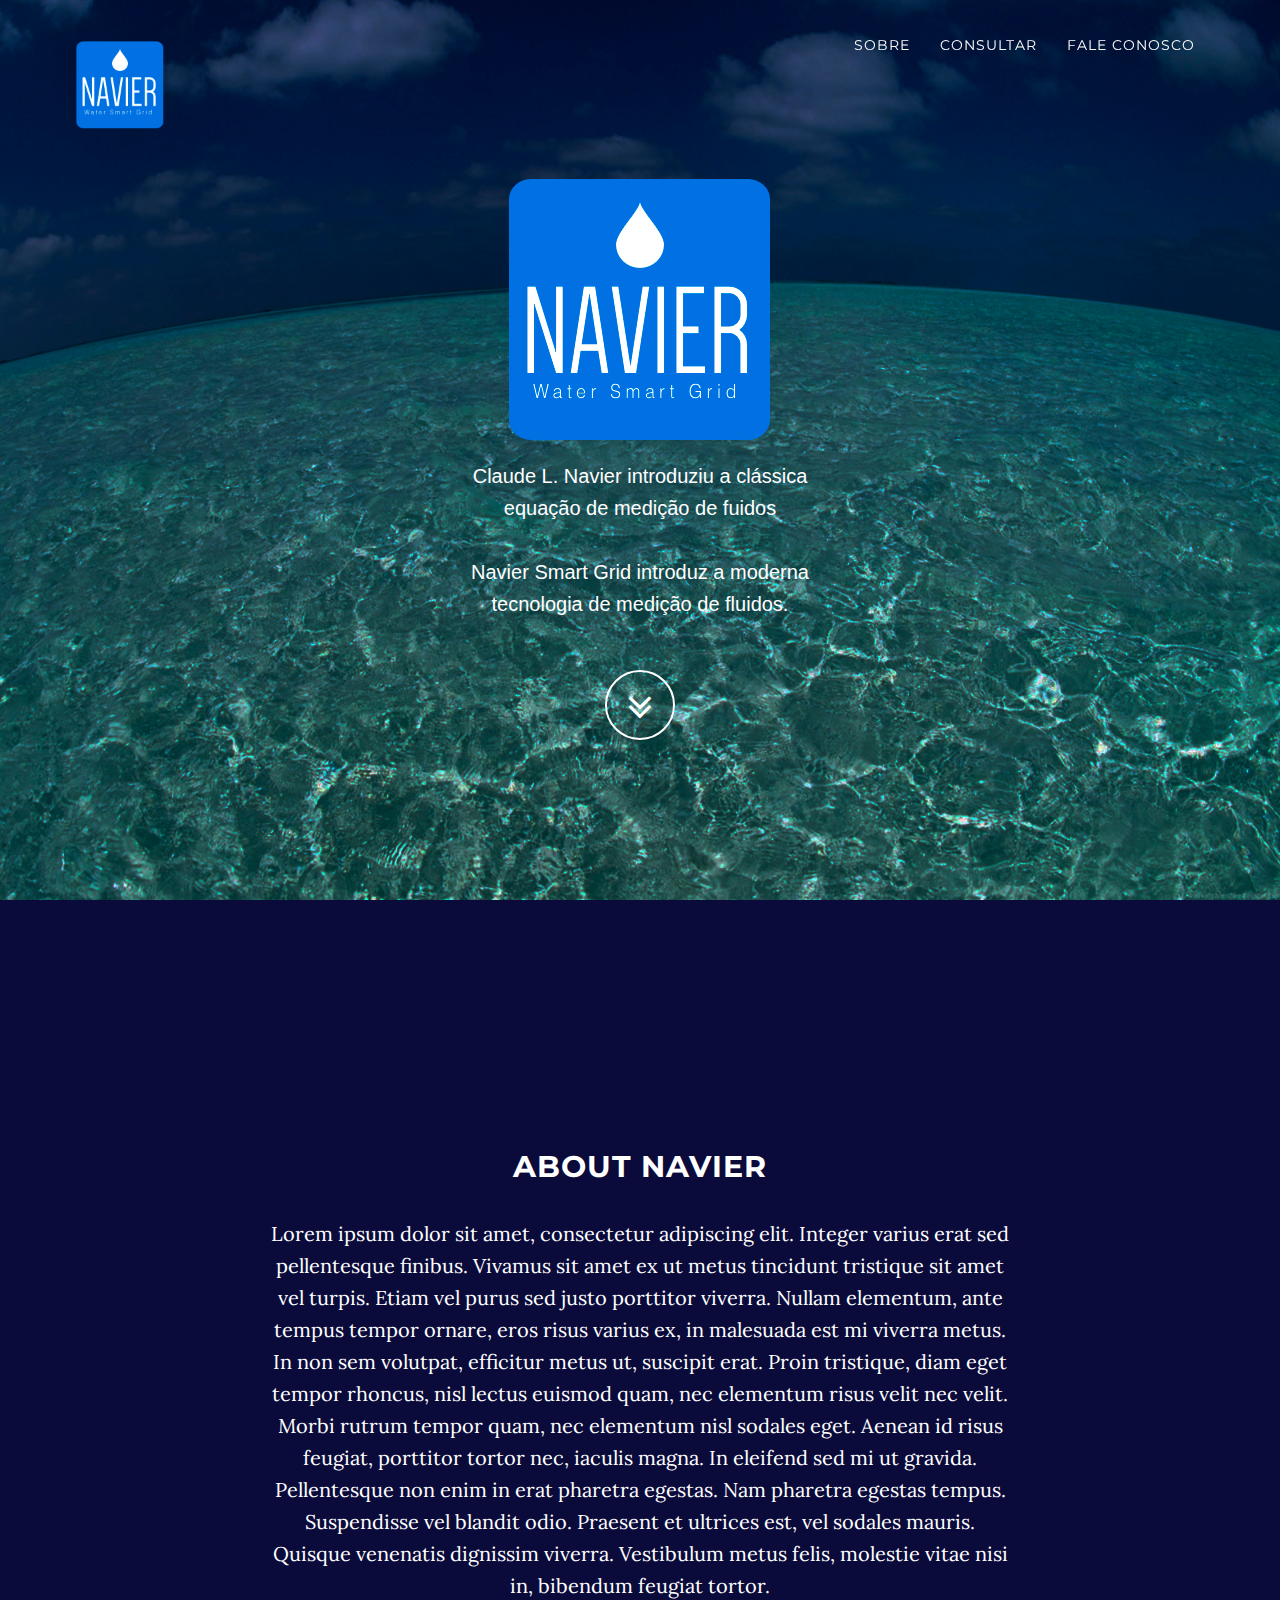
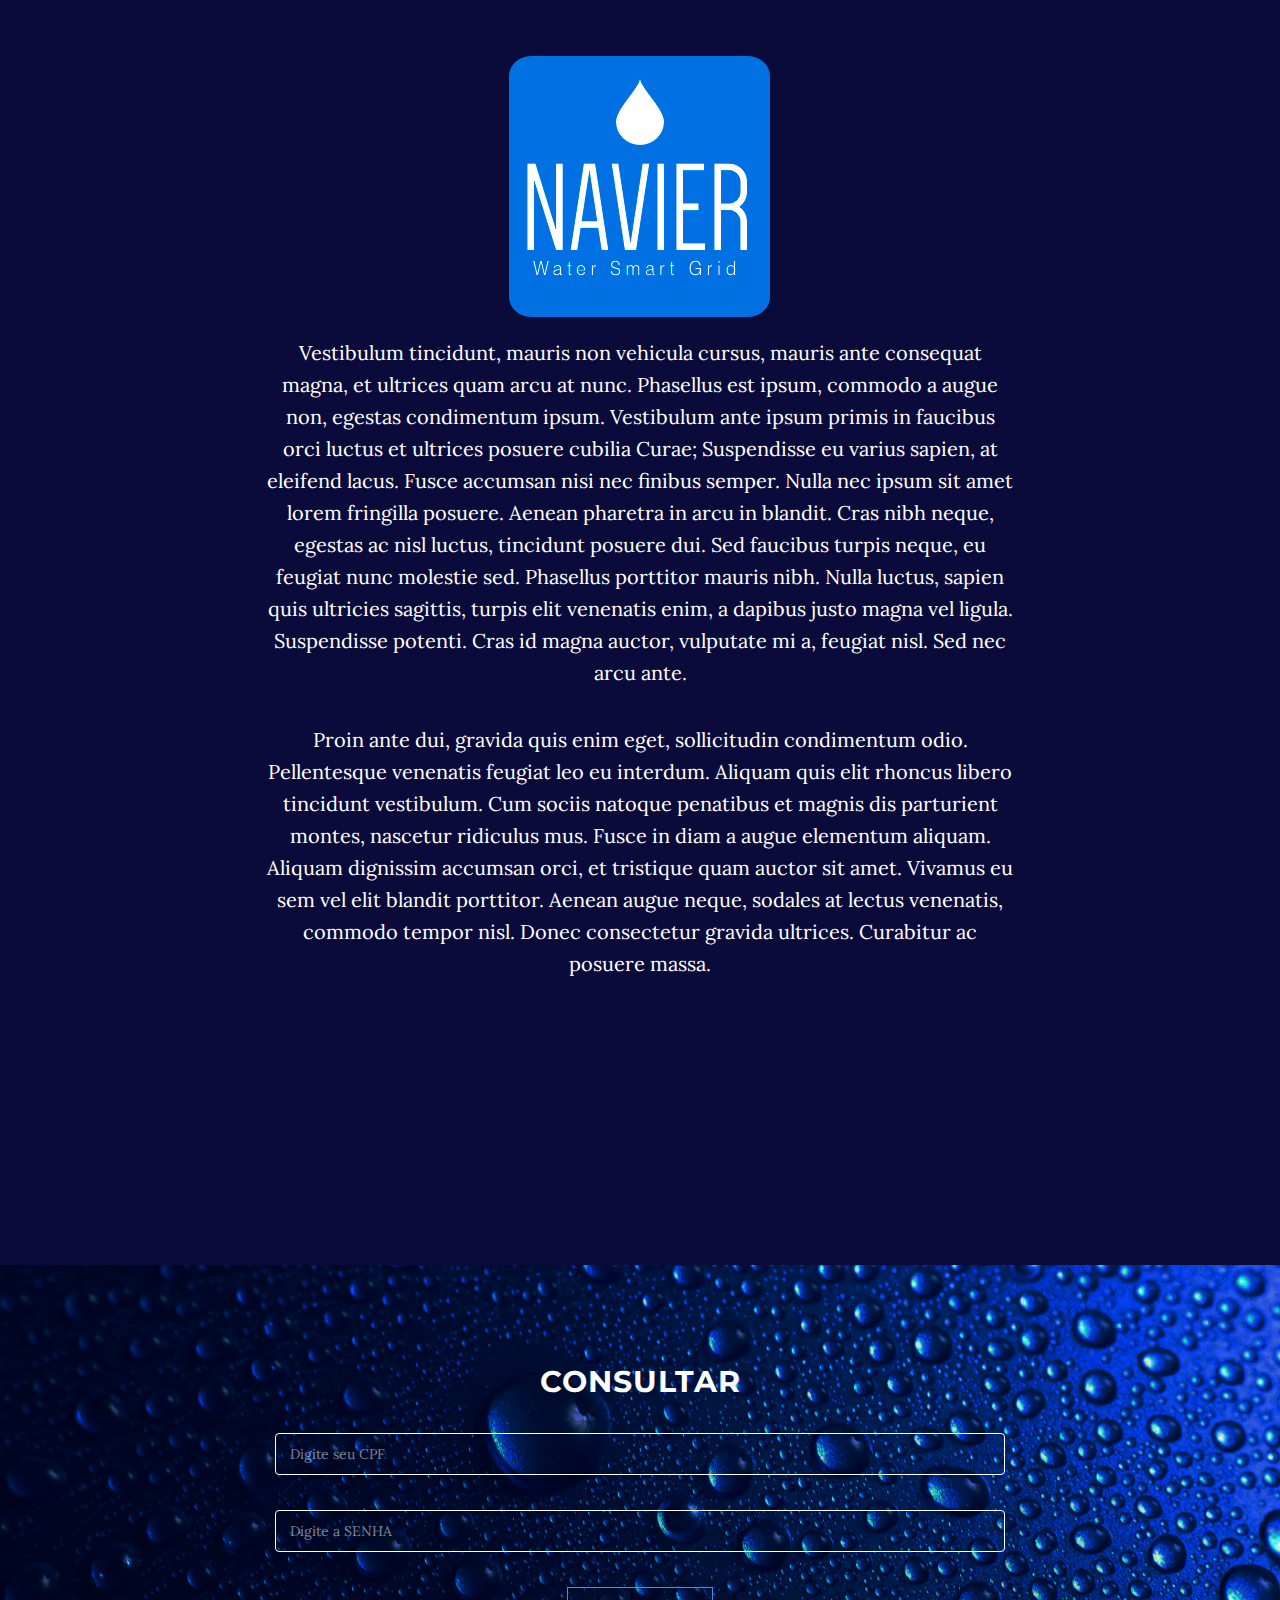
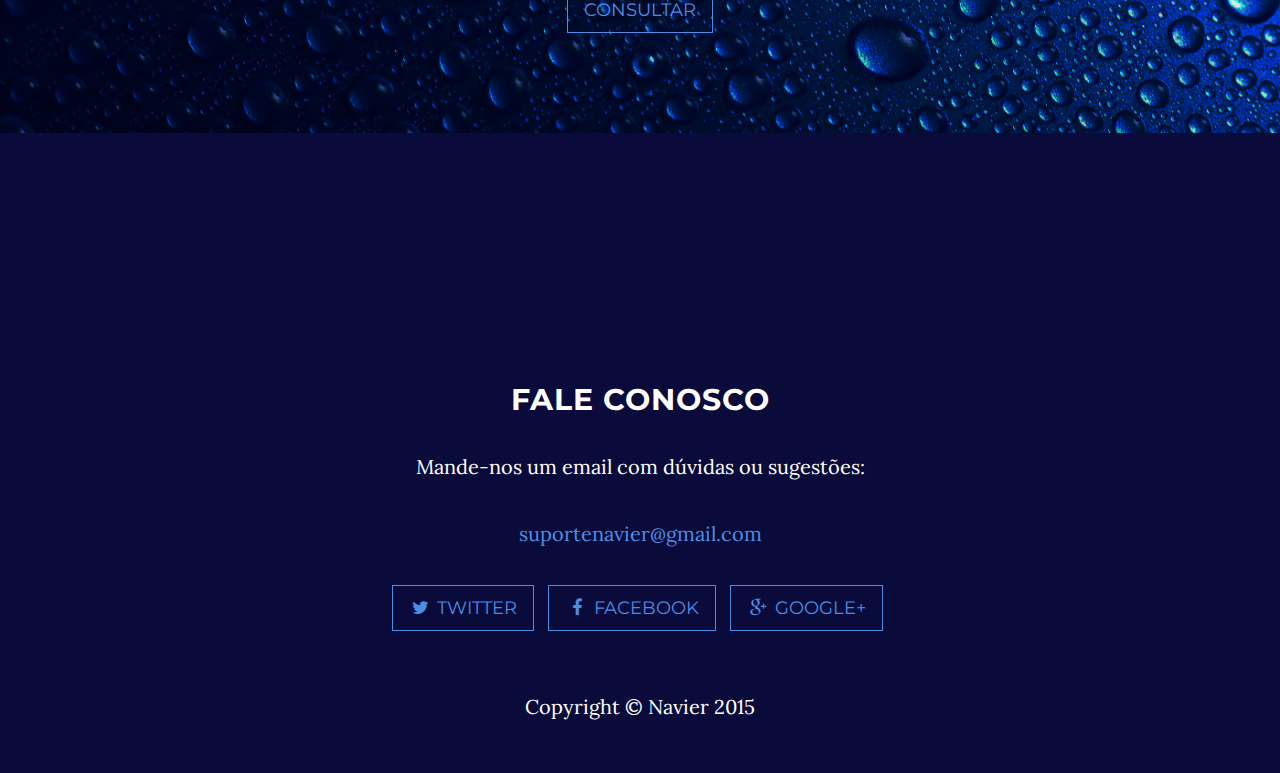
==== index.html @ ee13e36b "first time" ====
﻿<!DOCTYPE html>
<html lang="en">

<head>

    <meta charset="utf-8">
    <meta http-equiv="X-UA-Compatible" content="IE=edge">
    <meta name="viewport" content="width=device-width, initial-scale=1">
    <meta name="description" content="">
    <meta name="author" content="">



    <title>NAVIER</title>

    <!-- Bootstrap Core CSS -->
    <link href="css/bootstrap.min.css" rel="stylesheet">

    <!-- Custom CSS -->
    <link href="css/grayscale.css" rel="stylesheet">
    <link rel="stylesheet" href="css/style.css" />
    <!-- Custom Fonts -->
    <link href="font-awesome/css/font-awesome.min.css" rel="stylesheet" type="text/css">
    <link href="http://fonts.googleapis.com/css?family=Lora:400,700,400italic,700italic" rel="stylesheet" type="text/css">
    <link href="http://fonts.googleapis.com/css?family=Montserrat:400,700" rel="stylesheet" type="text/css">

    <!-- HTML5 Shim and Respond.js IE8 support of HTML5 elements and media queries -->
    <!-- WARNING: Respond.js doesn't work if you view the page via file:// -->
    <!--[if lt IE 9]>
        <script src="https://oss.maxcdn.com/libs/html5shiv/3.7.0/html5shiv.js"></script>
        <script src="https://oss.maxcdn.com/libs/respond.js/1.4.2/respond.min.js"></script>
    <![endif]-->

</head>

<body id="page-top" data-spy="scroll" data-target=".navbar-fixed-top">
    <!-- Navigation -->
    <nav class="navbar navbar-custom navbar-fixed-top" role="navigation">
        <div class="container">
            <div class="navbar-header">
                <button type="button" class="navbar-toggle" data-toggle="collapse" data-target=".navbar-main-collapse">
                    <i class="fa fa-bars"></i>
                </button>
                <a class=" navbar-brand page-scroll" href="#page-top">
                    <img src="img/n.png" alt="" height="100" width="100" />
                </a>
            </div>
            <!-- Collect the nav links, forms, and other content for toggling -->
            <div class="collapse navbar-collapse navbar-right navbar-main-collapse">
                <ul class="nav navbar-nav">
                    <!-- Hidden li included to remove active class from about link when scrolled up past about section -->
                    <li class="hidden">
                        <a href="#page-top"></a>
                    </li>
                    <li>
                        <a></a>
                    </li>
                    <li>
                        <a></a>
                    </li>
                    <li>
                        <a class="page-scroll" href="#about">Sobre</a>
                    </li>
                    <li>
                        <a class="page-scroll" href="#download">Consultar</a>
                    </li>
                    <li>
                        <a class="page-scroll" href="#contact">Fale Conosco</a>
                    </li>
                </ul>
            </div>
            <!-- /.navbar-collapse -->
        </div>
        <!-- /.container -->
    </nav>
    <!-- Intro Header -->
    <header class="intro">
        <div class="intro-body">
            <div class="container">
                <div class="row">
                    <div class="col-md-8 col-md-offset-2">
                          <img src="img/n.png" alt="" />
                          <p class="mainSlogan">
                              Claude L. Navier introduziu a clássica <br /> equação de medição de fuidos
                              <br />
                              <br />
                              Navier Smart Grid introduz a moderna <br />
                              tecnologia de medição de fluidos.
                          </p>
                          <a href="#download" class="btn btn-circle page-scroll">
                              <i class="fa fa-angle-double-down animated"> </i>
                          </a>
                    </div>
                </div>
            </div>
    </header>
    <!-- About Section -->
    <section id="about" class="container content-section text-center">
        <div class="row">
            <div class="col-lg-8 col-lg-offset-2">
                <h2>About NAVIER</h2>
                <p>Lorem ipsum dolor sit amet, consectetur adipiscing elit. Integer varius erat sed pellentesque finibus. Vivamus sit amet ex ut metus tincidunt tristique sit amet vel turpis. Etiam vel purus sed justo porttitor viverra. Nullam elementum, ante tempus tempor ornare, eros risus varius ex, in malesuada est mi viverra metus. In non sem volutpat, efficitur metus ut, suscipit erat. Proin tristique, diam eget tempor rhoncus, nisl lectus euismod quam, nec elementum risus velit nec velit. Morbi rutrum tempor quam, nec elementum nisl sodales eget. Aenean id risus feugiat, porttitor tortor nec, iaculis magna. In eleifend sed mi ut gravida. Pellentesque non enim in erat pharetra egestas. Nam pharetra egestas tempus. Suspendisse vel blandit odio. Praesent et ultrices est, vel sodales mauris. Quisque venenatis dignissim viverra. Vestibulum metus felis, molestie vitae nisi in, bibendum feugiat tortor.</p>
                <img src="img/n.png" alt="" />

                <p>Vestibulum tincidunt, mauris non vehicula cursus, mauris ante consequat magna, et ultrices quam arcu at nunc. Phasellus est ipsum, commodo a augue non, egestas condimentum ipsum. Vestibulum ante ipsum primis in faucibus orci luctus et ultrices posuere cubilia Curae; Suspendisse eu varius sapien, at eleifend lacus. Fusce accumsan nisi nec finibus semper. Nulla nec ipsum sit amet lorem fringilla posuere. Aenean pharetra in arcu in blandit. Cras nibh neque, egestas ac nisl luctus, tincidunt posuere dui. Sed faucibus turpis neque, eu feugiat nunc molestie sed. Phasellus porttitor mauris nibh. Nulla luctus, sapien quis ultricies sagittis, turpis elit venenatis enim, a dapibus justo magna vel ligula. Suspendisse potenti. Cras id magna auctor, vulputate mi a, feugiat nisl. Sed nec arcu ante.</p>

                <p>Proin ante dui, gravida quis enim eget, sollicitudin condimentum odio. Pellentesque venenatis feugiat leo eu interdum. Aliquam quis elit rhoncus libero tincidunt vestibulum. Cum sociis natoque penatibus et magnis dis parturient montes, nascetur ridiculus mus. Fusce in diam a augue elementum aliquam. Aliquam dignissim accumsan orci, et tristique quam auctor sit amet. Vivamus eu sem vel elit blandit porttitor. Aenean augue neque, sodales at lectus venenatis, commodo tempor nisl. Donec consectetur gravida ultrices. Curabitur ac posuere massa.</p>
            </div>
        </div>
    </section>


    <!-- Download Section -->
    <section id="download" class="content-section text-center">
        <div class="download-section">
            <div class="container">
                <div class="col-lg-8 col-lg-offset-2">
                    <h2>Consultar</h2>
                    <p></p>
                    <div class="6u 12u$(xsmall)">
                        <input type="text" name="cpf" id="cpf" value="" placeholder="Digite seu CPF" />
                    </div>
                    <p></p>
                    <div class="6u 12u$(xsmall)">
                        <input type="password" name="senha" id="senha" value="" placeholder="Digite a SENHA" />
                    </div>
                    <p></p>
                    <a href="consulta.html" class="btn btn-default btn-lg"> <span id="cpf-btn" class="network-name">consultar</span></a>
                </div>
                <div></div>
              
            </div>
        </div>
    </section>
    <!--
      <section>
          <h3>Form</h3>
          <form method="post" action="#">
              <div class="row uniform 50%">
                  <div class="6u 12u$(xsmall)">
                      <input type="text" name="name" id="name" value="" placeholder="Name" />
                  </div>
                  <div class="6u$ 12u$(xsmall)">
                      <input type="email" name="email" id="email" value="" placeholder="Email" />
                  </div>
                  <div class="12u$">
                      <div class="select-wrapper">
                          <select name="category" id="category">
                              <option value="">- Category -</option>
                              <option value="1">Manufacturing</option>
                              <option value="1">Shipping</option>
                              <option value="1">Administration</option>
                              <option value="1">Human Resources</option>
                          </select>
                      </div>
                  </div>
                  <div class="4u 12u$(medium)">
                      <input type="radio" id="priority-low" name="priority" checked>
                      <label for="priority-low">Low Priority</label>
                  </div>
                  <div class="4u 12u$(medium)">
                      <input type="radio" id="priority-normal" name="priority">
                      <label for="priority-normal">Normal Priority</label>
                  </div>
                  <div class="4u$ 12u$(medium)">
                      <input type="radio" id="priority-high" name="priority">
                      <label for="priority-high">High Priority</label>
                  </div>
                  <div class="6u 12u$(medium)">
                      <input type="checkbox" id="copy" name="copy">
                      <label for="copy">Email me a copy of this message</label>
                  </div>
                  <div class="6u$ 12u$(medium)">
                      <input type="checkbox" id="human" name="human" checked>
                      <label for="human">I am a human and not a robot</label>
                  </div>
                  <div class="12u$">
                      <textarea name="message" id="message" placeholder="Enter your message" rows="6"></textarea>
                  </div>
                  <div class="12u$">
                      <ul class="actions">
                          <li><input type="submit" value="Send Message" class="special" /></li>
                          <li><input type="reset" value="Reset" /></li>
                      </ul>
                  </div>
              </div>
          </form>
      </section>
        -->
    <!-- Contact Section -->
    <section id="contact" class="container content-section text-center">
        <div class="row">
            <div class="col-lg-8 col-lg-offset-2">
                <h2>Fale Conosco</h2>
                <p>Mande-nos um email com dúvidas ou sugestões:</p>
                <p>
                    <a href="mailto:suportenavier@gmail.com">suportenavier@gmail.com</a>
                </p>
                <ul class="list-inline banner-social-buttons">
                    <li>
                        <a href="https://twitter.com/NavierBrasil" class="btn btn-default btn-lg"><i class="fa fa-twitter fa-fw"></i> <span class="network-name">Twitter</span></a>
                    </li>
                    <li>
                        <a href="https://www.facebook.com/navierbrasil" class="btn btn-default btn-lg"><i class="fa fa-facebook fa-fw"></i> <span class="network-name">Facebook</span></a>
                    </li>
                    <li>
                        <a href="https://plus.google.com/100924525699381485461" class="btn btn-default btn-lg"><i class="fa fa-google-plus fa-fw"></i> <span class="network-name">Google+</span></a>
                    </li>
                </ul>
            </div>
        </div>
    </section>
    <!-- Map Section -->
    <!--<div id="map"></div>-->
    <!-- Footer -->
    <footer>
        <div class="container text-center">
            <p>Copyright &copy; Navier 2015</p>
        </div>
    </footer>
    <!-- jQuery -->
    <script src="js/jquery.js"></script>
    <!-- Bootstrap Core JavaScript -->
    <script src="js/bootstrap.min.js"></script>
    <!-- Plugin JavaScript -->
    <script src="js/jquery.easing.min.js"></script>
    <!-- Google Maps API Key - Use your own API key to enable the map feature. More information on the Google Maps API can be found at https://developers.google.com/maps/ -->
    <!--<script type="text/javascript" src="https://maps.googleapis.com/maps/api/js?key=AIzaSyCRngKslUGJTlibkQ3FkfTxj3Xss1UlZDA&sensor=false"></script>
    -->
    <!-- Custom Theme JavaScript -->
    <script src="js/grayscale.js"></script>
</body>

</html>
---- css/grayscale.css ----
/*!
 * Start Bootstrap - Grayscale Bootstrap Theme (http://startbootstrap.com)
 * Code licensed under the Apache License v2.0.
 * For details, see http://www.apache.org/licenses/LICENSE-2.0.
 */

/* CUSTOM CODE */
.mainSlogan {
    color:white;
    font-family:'Arial', sans-serif;
    size: 72px;
}


body {
    width: 100%;
    height: 100%;
    font-family: Lora,"Helvetica Neue",Helvetica,Arial,sans-serif;
    color: #fff;
    background-color: #0B0B3B;
}

html {
    width: 100%;
    height: 100%;
}

h1,
h2,
h3,
h4,
h5,
h6 {
    margin: 0 0 35px;
    text-transform: uppercase;
    font-family: Montserrat,"Helvetica Neue",Helvetica,Arial,sans-serif;
    font-weight: 700;
    letter-spacing: 1px;
}

p {
    margin: 0 0 25px;
    font-size: 18px;
    line-height: 1.5;
}

@media(min-width:768px) {
    p {
        margin: 0 0 35px;
        font-size: 20px;
        line-height: 1.6;
    }
}

a {
    color: #4C8EE4;
    -webkit-transition: all .2s ease-in-out;
    -moz-transition: all .2s ease-in-out;
    transition: all .2s ease-in-out;
}

a:hover,
a:focus {
    text-decoration: none;
    color: #1d9b6c;
}

.light {
    font-weight: 400;
}

.navbar-custom {
    margin-bottom: 0;
    border-bottom: 1px solid rgba(255,255,255,.3);
    text-transform: uppercase;
    font-family: Montserrat,"Helvetica Neue",Helvetica,Arial,sans-serif;
    background-color: #000;
}

.navbar-custom .navbar-brand {
    font-weight: 700;
}

.navbar-custom .navbar-brand:focus {
    outline: 0;
}

.navbar-custom .navbar-brand .navbar-toggle {
    padding: 4px 6px;
    font-size: 16px;
    color: #fff;
}

.navbar-custom .navbar-brand .navbar-toggle:focus,
.navbar-custom .navbar-brand .navbar-toggle:active {
    outline: 0;
}

.navbar-custom a {
    color: #fff;
}

.navbar-custom .nav li a {
    -webkit-transition: background .3s ease-in-out;
    -moz-transition: background .3s ease-in-out;
    transition: background .3s ease-in-out;
}

.navbar-custom .nav li a:hover {
    outline: 0;
    color: rgba(255,255,255,.8);
    background-color: transparent;
}

.navbar-custom .nav li a:focus,
.navbar-custom .nav li a:active {
    outline: 0;
    background-color: transparent;
}

.navbar-custom .nav li.active {
    outline: 0;
}

.navbar-custom .nav li.active a {
    background-color: rgba(255,255,255,.3);
}

.navbar-custom .nav li.active a:hover {
    color: #fff;
}

@media(min-width:768px) {
    .navbar-custom {
        padding: 20px 0;
        border-bottom: 0;
        letter-spacing: 1px;
        background: 0 0;
        -webkit-transition: background .5s ease-in-out,padding .5s ease-in-out;
        -moz-transition: background .5s ease-in-out,padding .5s ease-in-out;
        transition: background .5s ease-in-out,padding .5s ease-in-out;
    }

    .navbar-custom.top-nav-collapse {
        padding: 0;
        border-bottom: 1px solid rgba(255,255,255,.3);
        background: #000;
    }
}

.intro {
    display: table;
    width: 100%;
    height: auto;
    padding: 100px 0;
    text-align: center;
    color: #fff;
    background: url(../img/intro-bg.jpg) no-repeat bottom center scroll;
    background-color: #000;
    -webkit-background-size: cover;
    -moz-background-size: cover;
    background-size: cover;
    -o-background-size: cover;
}

.intro .intro-body {
    display: table-cell;
    vertical-align: middle;
}

.intro .intro-body .brand-heading {
    font-size: 40px;
}

.intro .intro-body .intro-text {
    font-size: 18px;
}

@media(min-width:768px) {
    .intro {
        height: 100%;
        padding: 0;
    }

    .intro .intro-body .brand-heading {
        font-size: 100px;
    }

    .intro .intro-body .intro-text {
        font-size: 26px;
    }
}

.btn-circle {
    width: 70px;
    height: 70px;
    margin-top: 15px;
    padding: 7px 16px;
    border: 2px solid #fff;
    border-radius: 100%!important;
    font-size: 40px;
    color: #fff;
    background: 0 0;
    -webkit-transition: background .3s ease-in-out;
    -moz-transition: background .3s ease-in-out;
    transition: background .3s ease-in-out;
}

.btn-circle:hover,
.btn-circle:focus {
    outline: 0;
    color: #fff;
    background: rgba(255,255,255,.1);
}

.btn-circle i.animated {
    -webkit-transition-property: -webkit-transform;
    -webkit-transition-duration: 1s;
    -moz-transition-property: -moz-transform;
    -moz-transition-duration: 1s;
}

.btn-circle:hover i.animated {
    -webkit-animation-name: pulse;
    -moz-animation-name: pulse;
    -webkit-animation-duration: 1.5s;
    -moz-animation-duration: 1.5s;
    -webkit-animation-iteration-count: infinite;
    -moz-animation-iteration-count: infinite;
    -webkit-animation-timing-function: linear;
    -moz-animation-timing-function: linear;
}

@-webkit-keyframes pulse {    
    0% {
        -webkit-transform: scale(1);
        transform: scale(1);
    }

    50% {
        -webkit-transform: scale(1.2);
        transform: scale(1.2);
    }

    100% {
        -webkit-transform: scale(1);
        transform: scale(1);
    }
}

@-moz-keyframes pulse {    
    0% {
        -moz-transform: scale(1);
        transform: scale(1);
    }

    50% {
        -moz-transform: scale(1.2);
        transform: scale(1.2);
    }

    100% {
        -moz-transform: scale(1);
        transform: scale(1);
    }
}

.content-section {
    padding-top: 100px;
}

.download-section {
    width: 100%;
    padding: 50px 0;
    color: #fff;
    background: url(../img/downloads-bg.jpg) no-repeat center center scroll;
    background-color: #000;
    -webkit-background-size: cover;
    -moz-background-size: cover;
    background-size: cover;
    -o-background-size: cover;
}

#map {
    width: 100%;
    height: 200px;
    margin-top: 100px;
}

@media(min-width:767px) {
    .content-section {
        padding-top: 250px;
    }

    .download-section {
        padding: 100px 0;
    }

    #map {
        height: 400px;
        margin-top: 250px;
    }
}

.btn {
    border-radius: 0;
    text-transform: uppercase;
    font-family: Montserrat,"Helvetica Neue",Helvetica,Arial,sans-serif;
    font-weight: 400;
    -webkit-transition: all .3s ease-in-out;
    -moz-transition: all .3s ease-in-out;
    transition: all .3s ease-in-out;
}

.btn-default {
    border: 1px solid #4C8EE4;
    color: #4C8EE4;
    background-color: transparent;
}

.btn-default:hover,
.btn-default:focus {
    border: 1px solid #4C8EE4;
    outline: 0;
    color: #000;
    background-color: #4C8EE4;
}

ul.banner-social-buttons {
    margin-top: 0;
}

@media(max-width:1199px) {
    ul.banner-social-buttons {
        margin-top: 15px;
    }
}

@media(max-width:767px) {
    ul.banner-social-buttons li {
        display: block;
        margin-bottom: 20px;
        padding: 0;
    }

    ul.banner-social-buttons li:last-child {
        margin-bottom: 0;
    }
}

footer {
    padding: 50px 0;
}

footer p {
    margin: 0;
}

::-moz-selection {
    text-shadow: none;
    background: #fcfcfc;
    background: rgba(255,255,255,.2);
}

::selection {
    text-shadow: none;
    background: #fcfcfc;
    background: rgba(255,255,255,.2);
}

img::selection {
    background: 0 0;
}

img::-moz-selection {
    background: 0 0;
}

body {
    webkit-tap-highlight-color: rgba(255,255,255,.2);
}
---- css/style.css ----
@import url(font-awesome.min.css);
@import url("http://fonts.googleapis.com/css?family=Roboto:100,300,100italic,300italic");

/*
	Landed by HTML5 UP
	html5up.net | @n33co
	Free for personal and commercial use under the CCA 3.0 license (html5up.net/license)
*/

/* Form */

	#graf {
		height: 400px; 
		min-width: 310px; 
		max-width: 800px;
		margin: 0 auto;
	}

	#cpf {
		border: solid 1px #FFFFFF;
		color: #FFFFFF;
	}
	#cpf input[placeholder]{
		color: #000000;
	}
	#senha {
		border: solid 1px #FFFFFF;
		color: #FFFFFF;
	}

	form {
		margin: 0 0 2em 0;
	}

	label {
		color: #ffffff;
		display: block;
		font-size: 0.9em;
		font-weight: 300;
		margin: 0 0 1em 0;
	}

	input[type="text"],
	input[type="password"],
	input[type="email"],
	select,
	textarea {
		-moz-appearance: none;
		-webkit-appearance: none;
		-o-appearance: none;
		-ms-appearance: none;
		appearance: none;
		-moz-transition: border-color 0.2s ease-in-out;
		-webkit-transition: border-color 0.2s ease-in-out;
		-o-transition: border-color 0.2s ease-in-out;
		-ms-transition: border-color 0.2s ease-in-out;
		transition: border-color 0.2s ease-in-out;
		background: transparent;
		border-radius: 4px;
		border: solid 1px rgba(255, 255, 255, 0.3);
		color: inherit;
		display: block;
		outline: 0;
		padding: 0 1em;
		text-decoration: none;
		width: 100%;
	}

		input[type="text"]:invalid,
		input[type="password"]:invalid,
		input[type="email"]:invalid,
		select:invalid,
		textarea:invalid {
			box-shadow: none;
		}

		input[type="text"]:focus,
		input[type="password"]:focus,
		input[type="email"]:focus,
		select:focus,
		textarea:focus {
			border-color: #4C8EE4;
		}

	.select-wrapper {
		text-decoration: none;
		display: block;
		position: relative;
	}

		.select-wrapper:before {
			-moz-osx-font-smoothing: grayscale;
			-webkit-font-smoothing: antialiased;
			font-family: FontAwesome;
			font-style: normal;
			font-weight: normal;
			text-transform: none !important;
		}

		.select-wrapper:before {
			color: rgba(255, 255, 255, 0.3);
			content: '\f078';
			display: block;
			height: 3em;
			line-height: 3em;
			pointer-events: none;
			position: absolute;
			right: 0;
			text-align: center;
			top: 0;
			width: 3em;
		}

		.select-wrapper select::-ms-expand {
			display: none;
		}

	input[type="text"],
	input[type="password"],
	input[type="email"],
	select {
		height: 3em;
	}

	textarea {
		padding: 0.75em 1em;
	}

	select option {
		background-color: #1c1d26;
		color: #ffffff;
	}

	select:focus::-ms-value {
		background: transparent;
	}

	input[type="checkbox"],
	input[type="radio"] {
		-moz-appearance: none;
		-webkit-appearance: none;
		-o-appearance: none;
		-ms-appearance: none;
		appearance: none;
		display: block;
		float: left;
		margin-right: -2em;
		opacity: 0;
		width: 1em;
		z-index: -1;
	}

		input[type="checkbox"] + label,
		input[type="radio"] + label {
			text-decoration: none;
			color: rgba(255, 255, 255, 0.75);
			cursor: pointer;
			display: inline-block;
			font-size: 1em;
			font-weight: 100;
			padding-left: 2.55em;
			padding-right: 0.75em;
			position: relative;
		}

			input[type="checkbox"] + label:before,
			input[type="radio"] + label:before {
				-moz-osx-font-smoothing: grayscale;
				-webkit-font-smoothing: antialiased;
				font-family: FontAwesome;
				font-style: normal;
				font-weight: normal;
				text-transform: none !important;
			}

			input[type="checkbox"] + label:before,
			input[type="radio"] + label:before {
				border-radius: 4px;
				border: solid 1px rgba(255, 255, 255, 0.3);
				content: '';
				display: inline-block;
				height: 1.8em;
				left: 0;
				line-height: 1.725em;
				position: absolute;
				text-align: center;
				top: 0;
				width: 1.8em;
			}

		input[type="checkbox"]:checked + label:before,
		input[type="radio"]:checked + label:before {
			background: rgba(255, 255, 255, 0.25);
			color: #ffffff;
			content: '\f00c';
		}

		input[type="checkbox"]:focus + label:before,
		input[type="radio"]:focus + label:before {
			border-color: #4C8EE4;
		}

	input[type="checkbox"] + label:before {
		border-radius: 4px;
	}

	input[type="radio"] + label:before {
		border-radius: 100%;
	}

	::-webkit-input-placeholder {
		color: rgba(255, 255, 255, 0.5) !important;
		opacity: 1.0;
	}

	:-moz-placeholder {
		color: rgba(255, 255, 255, 0.5) !important;
		opacity: 1.0;
	}

	::-moz-placeholder {
		color: rgba(255, 255, 255, 0.5) !important;
		opacity: 1.0;
	}

	:-ms-input-placeholder {
		color: rgba(255, 255, 255, 0.5) !important;
		opacity: 1.0;
	}

	.formerize-placeholder {
		color: rgba(255, 255, 255, 0.5) !important;
		opacity: 1.0;
	}

/* Box */

	.box {
		border-radius: 4px;
		border: solid 1px rgba(255, 255, 255, 0.3);
		margin-bottom: 2em;
		padding: 1.5em;
	}

		.box > :last-child,
		.box > :last-child > :last-child,
		.box > :last-child > :last-child > :last-child {
			margin-bottom: 0;
		}

		.box.alt {
			border: 0;
			border-radius: 0;
			padding: 0;
		}


/* Button */

	input[type="submit"],
	input[type="reset"],
	input[type="button"],
	.button {
		-moz-appearance: none;
		-webkit-appearance: none;
		-o-appearance: none;
		-ms-appearance: none;
		appearance: none;
		-moz-transition: background-color 0.2s ease-in-out, color 0.2s ease-in-out, box-shadow 0.2s ease-in-out;
		-webkit-transition: background-color 0.2s ease-in-out, color 0.2s ease-in-out, box-shadow 0.2s ease-in-out;
		-o-transition: background-color 0.2s ease-in-out, color 0.2s ease-in-out, box-shadow 0.2s ease-in-out;
		-ms-transition: background-color 0.2s ease-in-out, color 0.2s ease-in-out, box-shadow 0.2s ease-in-out;
		transition: background-color 0.2s ease-in-out, color 0.2s ease-in-out, box-shadow 0.2s ease-in-out;
		background-color: transparent;
		border-radius: 4px;
		border: 0;
		box-shadow: inset 0 0 0 1px rgba(255, 255, 255, 0.3);
		color: #ffffff !important;
		cursor: pointer;
		display: inline-block;
		font-weight: 300;
		height: 3em;
		line-height: 3em;
		padding: 0 2.25em;
		text-align: center;
		text-decoration: none;
		white-space: nowrap;
	}

		input[type="submit"]:hover, input[type="submit"]:active,
		input[type="reset"]:hover,
		input[type="reset"]:active,
		input[type="button"]:hover,
		input[type="button"]:active,
		.button:hover,
		.button:active {
			box-shadow: inset 0 0 0 1px #4C8EE4;
			color: #4C8EE4 !important;
		}

		input[type="submit"]:active,
		input[type="reset"]:active,
		input[type="button"]:active,
		.button:active {
			background-color: rgba(228, 76, 101, 0.15);
		}

		input[type="submit"].icon:before,
		input[type="reset"].icon:before,
		input[type="button"].icon:before,
		.button.icon:before {
			margin-right: 0.5em;
		}

		input[type="submit"].fit,
		input[type="reset"].fit,
		input[type="button"].fit,
		.button.fit {
			display: block;
			margin: 0 0 1em 0;
			width: 100%;
		}

		input[type="submit"].small,
		input[type="reset"].small,
		input[type="button"].small,
		.button.small {
			font-size: 0.8em;
		}

		input[type="submit"].big,
		input[type="reset"].big,
		input[type="button"].big,
		.button.big {
			font-size: 1.35em;
		}

		input[type="submit"].special,
		input[type="reset"].special,
		input[type="button"].special,
		.button.special {
			background-color: #4C8EE4;
			box-shadow: none;
			color: #ffffff !important;
		}

			input[type="submit"].special:hover,
			input[type="reset"].special:hover,
			input[type="button"].special:hover,
			.button.special:hover {
				background-color: #4C8EE4;
			}

			input[type="submit"].special:active,
			input[type="reset"].special:active,
			input[type="button"].special:active,
			.button.special:active {
				background-color: #4C8EE4;
			}

		input[type="submit"].disabled, input[type="submit"]:disabled,
		input[type="reset"].disabled,
		input[type="reset"]:disabled,
		input[type="button"].disabled,
		input[type="button"]:disabled,
		.button.disabled,
		.button:disabled {
			background-color: rgba(255, 255, 255, 0.3) !important;
			box-shadow: none !important;
			color: #ffffff !important;
			cursor: default;
			opacity: 0.25;
		}

/* Goto Next */
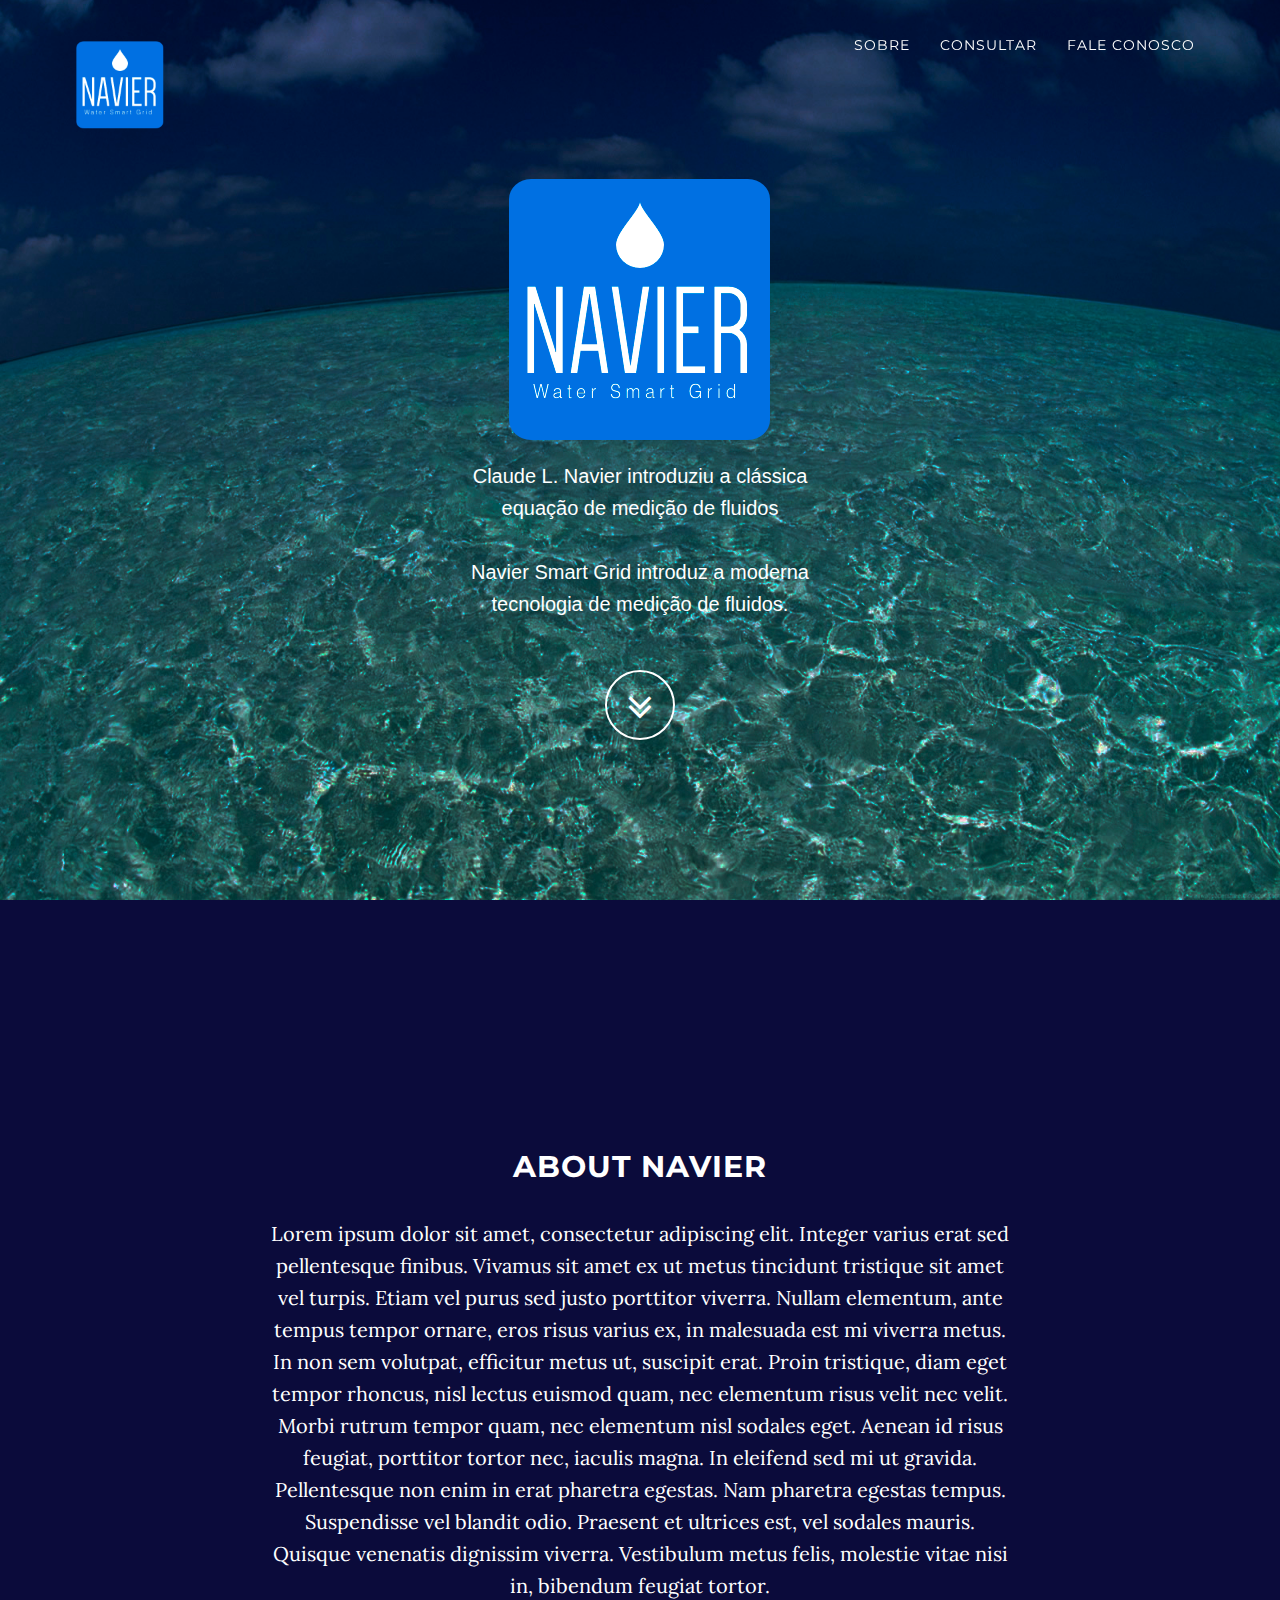
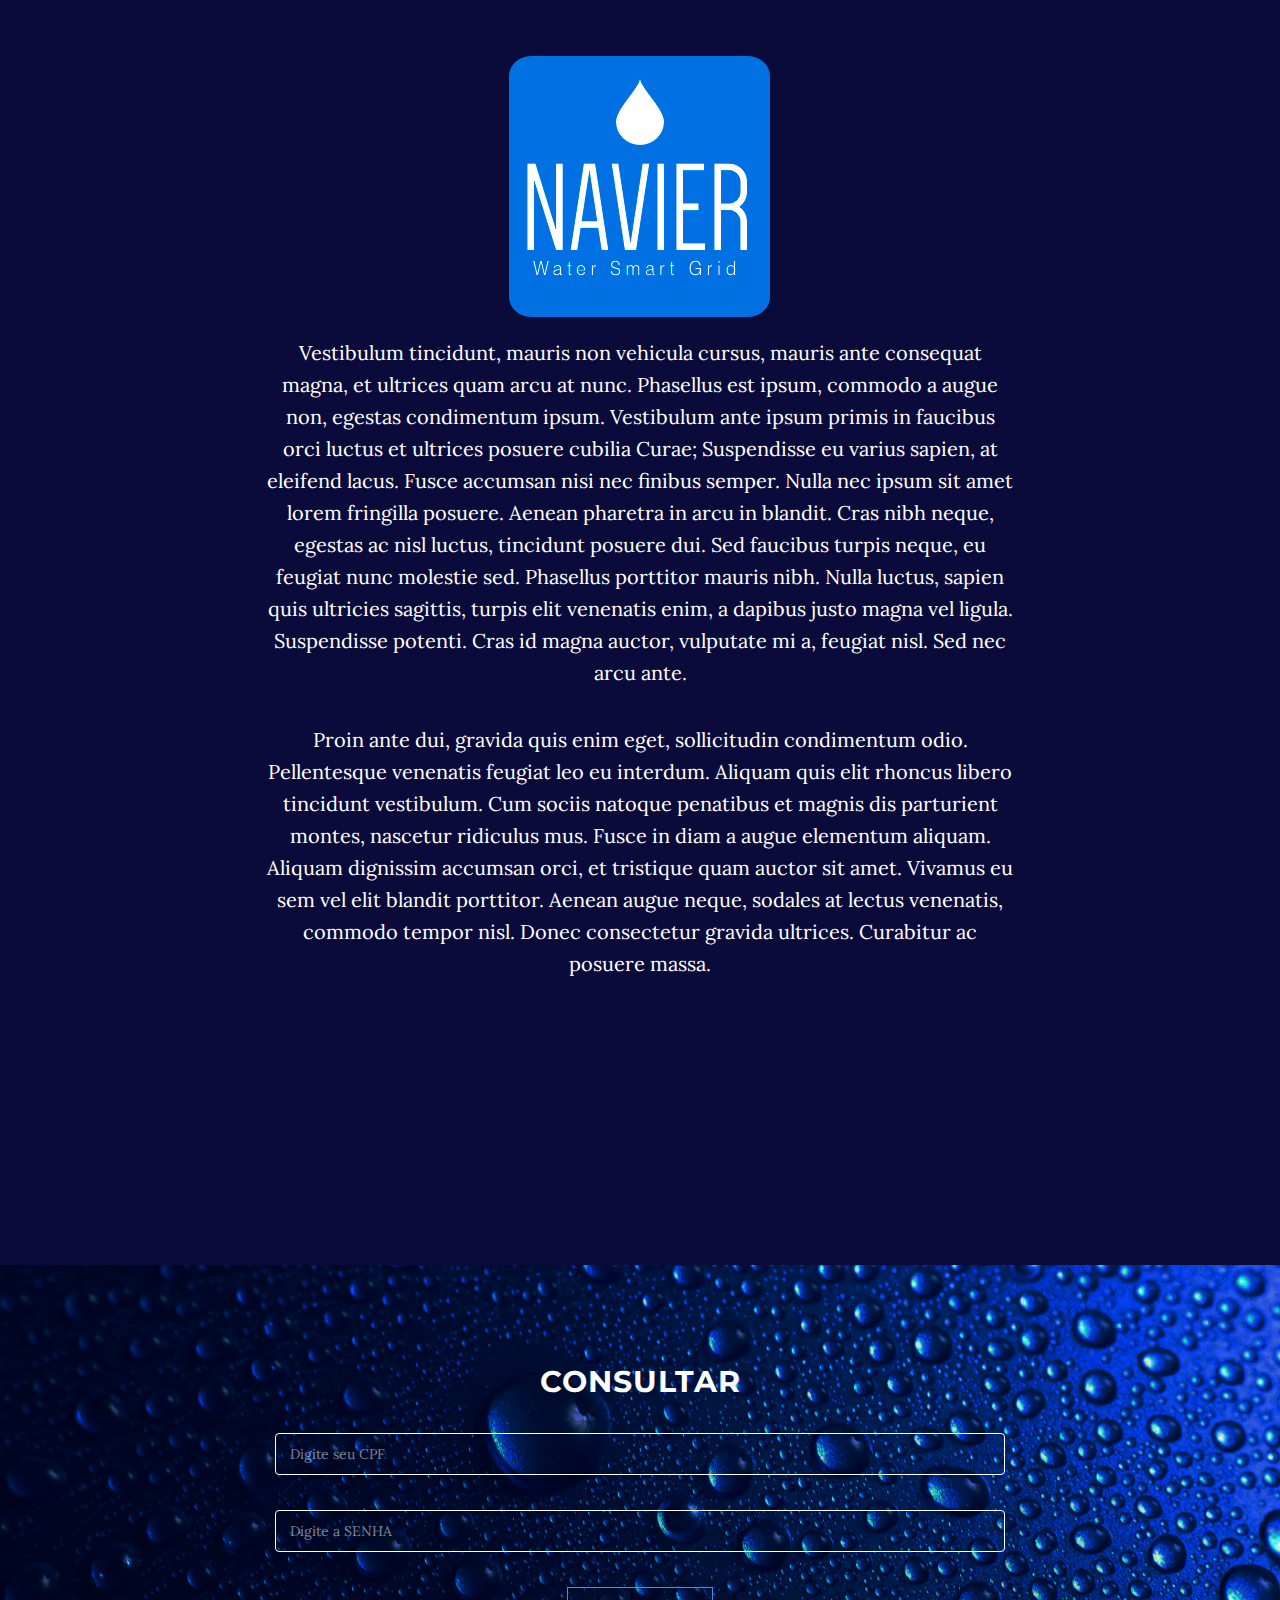
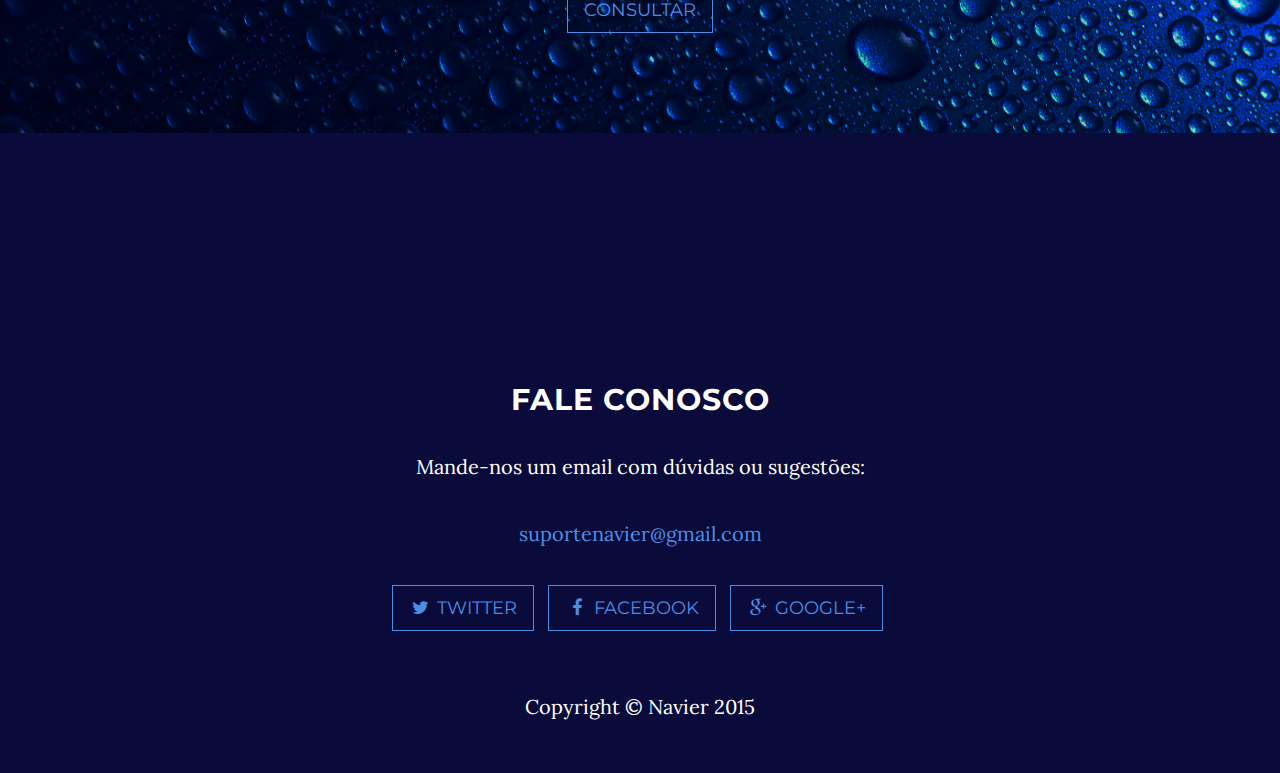
==== commit 186ca448: "Update index.html" ====
--- a/index.html
+++ b/index.html
@@ -81,7 +81,7 @@
                     <div class="col-md-8 col-md-offset-2">
                           <img src="img/n.png" alt="" />
                           <p class="mainSlogan">
-                              Claude L. Navier introduziu a clássica <br /> equação de medição de fuidos
+                              Claude L. Navier introduziu a clássica <br /> equação de medição de fluidos
                               <br />
                               <br />
                               Navier Smart Grid introduz a moderna <br />
